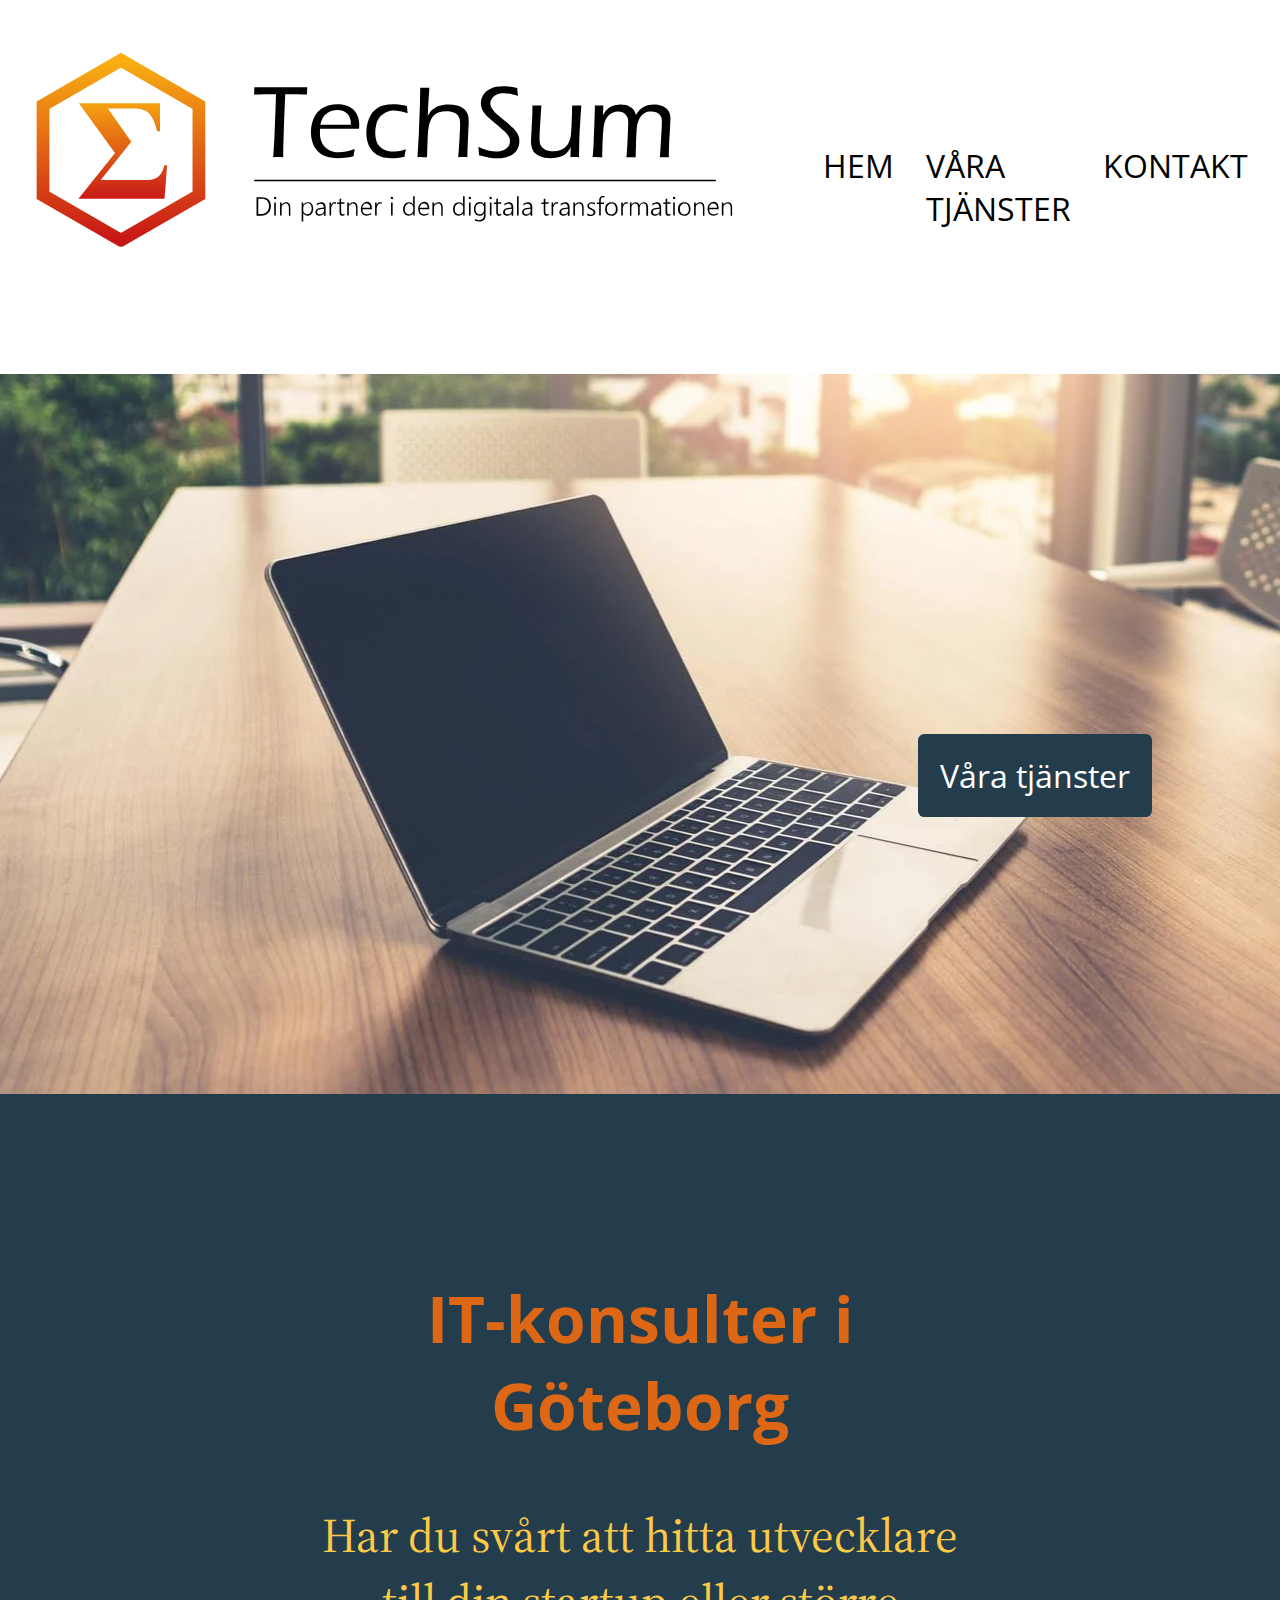
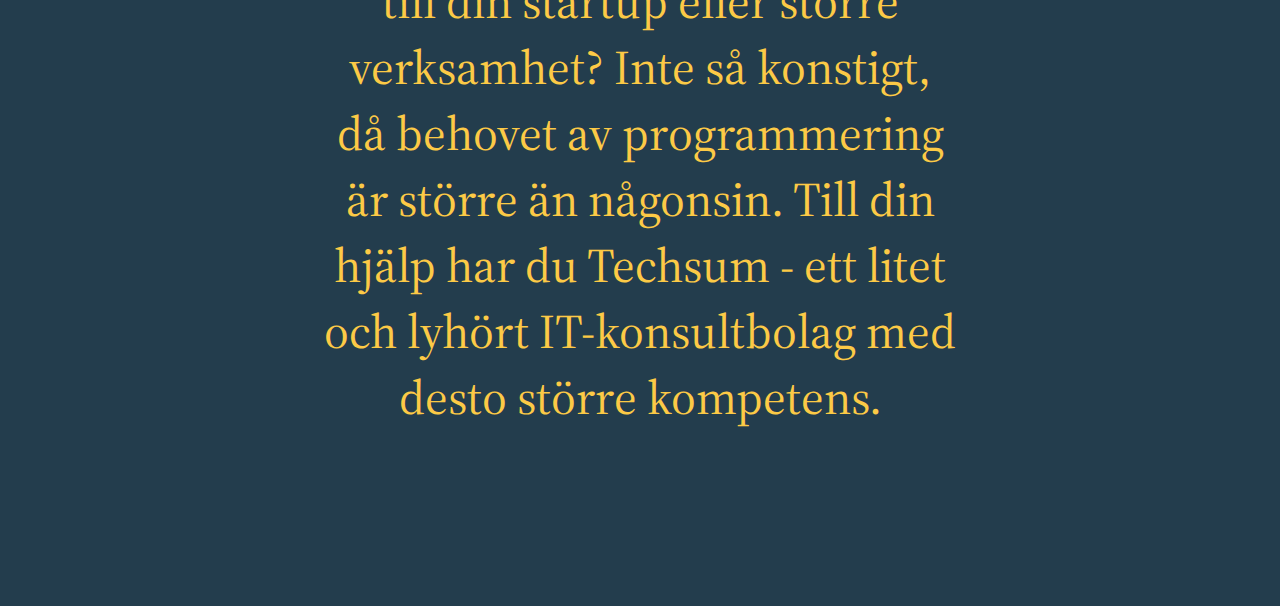
==== home.html @ 1aca4b68 "Finished hero image with cta button and info text" ====
<!DOCTYPE html>
<html lang="en">
  <head>
    <meta charset="UTF-8" />
    <meta http-equiv="X-UA-Compatible" content="IE=edge" />
    <meta name="viewport" content="width=device-width, initial-scale=1.0" />
    <link rel="stylesheet" href="./global.css" />
    <link rel="stylesheet" href="./home.css" />
    <link rel="preconnect" href="https://fonts.googleapis.com" />
    <link rel="preconnect" href="https://fonts.gstatic.com" crossorigin />
    <link
      href="https://fonts.googleapis.com/css2?family=Open+Sans:wght@600&display=swap"
      rel="stylesheet"
    />
    <link
      href="https://fonts.googleapis.com/css2?family=Source+Serif+Pro&display=swap"
      rel="stylesheet"
    />
    <title>TechSum</title>
  </head>
  <body>
    <header class="header">
      <div class="logo-container">
        <img class="logo" src="./assets/logo.svg" alt="" />
      </div>
      <div class="menu">
        <p>HEM</p>
        <p>VÅRA TJÄNSTER</p>
        <p>KONTAKT</p>
      </div>
    </header>
    <main class="hero">
      <button class="cta">
        <p>Våra tjänster</p>
      </button>
    </main>
    <div class="info-background">
      <h2>IT-konsulter i Göteborg</h2>
      <p>
        Har du svårt att hitta utvecklare till din startup eller större
        verksamhet? Inte så konstigt, då behovet av programmering är större än
        någonsin. Till din hjälp har du Techsum - ett litet och lyhört
        IT-konsultbolag med desto större kompetens.
      </p>
    </div>
    <section class="computer-image"></section>
  </body>
</html>
---- global.css ----
html,
body {
  margin: 0;
  padding: 0;
}

.header {
  display: flex;
  justify-content: space-between;
}

.logo-container {
  margin: 3rem 2rem;
}

.logo {
  height: 13.5rem;
}

.menu {
  margin: 6rem 2rem;
  margin-right: 8rem;
  display: flex;
}

.menu p {
  font-family: 'Open Sans', sans-serif;
  padding: 1rem;
  font-size: 24pt;
}
---- home.css ----
.hero {
  background-image: url('./assets/computoier.webp');
  height: 45rem;
  background-repeat: no-repeat;
  background-position: center;
  position: relative;
}

.cta {
  top: 50%;
  right: 10%;
  position: absolute;
  background-color: #233d4d;
  color: #ffffff;
  border: none;
  border-radius: 0.4rem;
  font-family: 'Open Sans', sans-serif;
  font-size: 24pt;
}

.cta p {
  margin: 1.2rem 1rem;
}

.info-background {
  background-color: #233d4d;
  padding: 8rem 20rem;
}

.info-background h2 {
  color: #dd6714;
  font-family: 'Open Sans', sans-serif;
  font-size: 48pt;
  text-align: center;
}

.info-background p {
  color: #fcca46;
  font-family: 'Source Serif Pro', serif;
  font-size: 36pt;
  text-align: center;
}
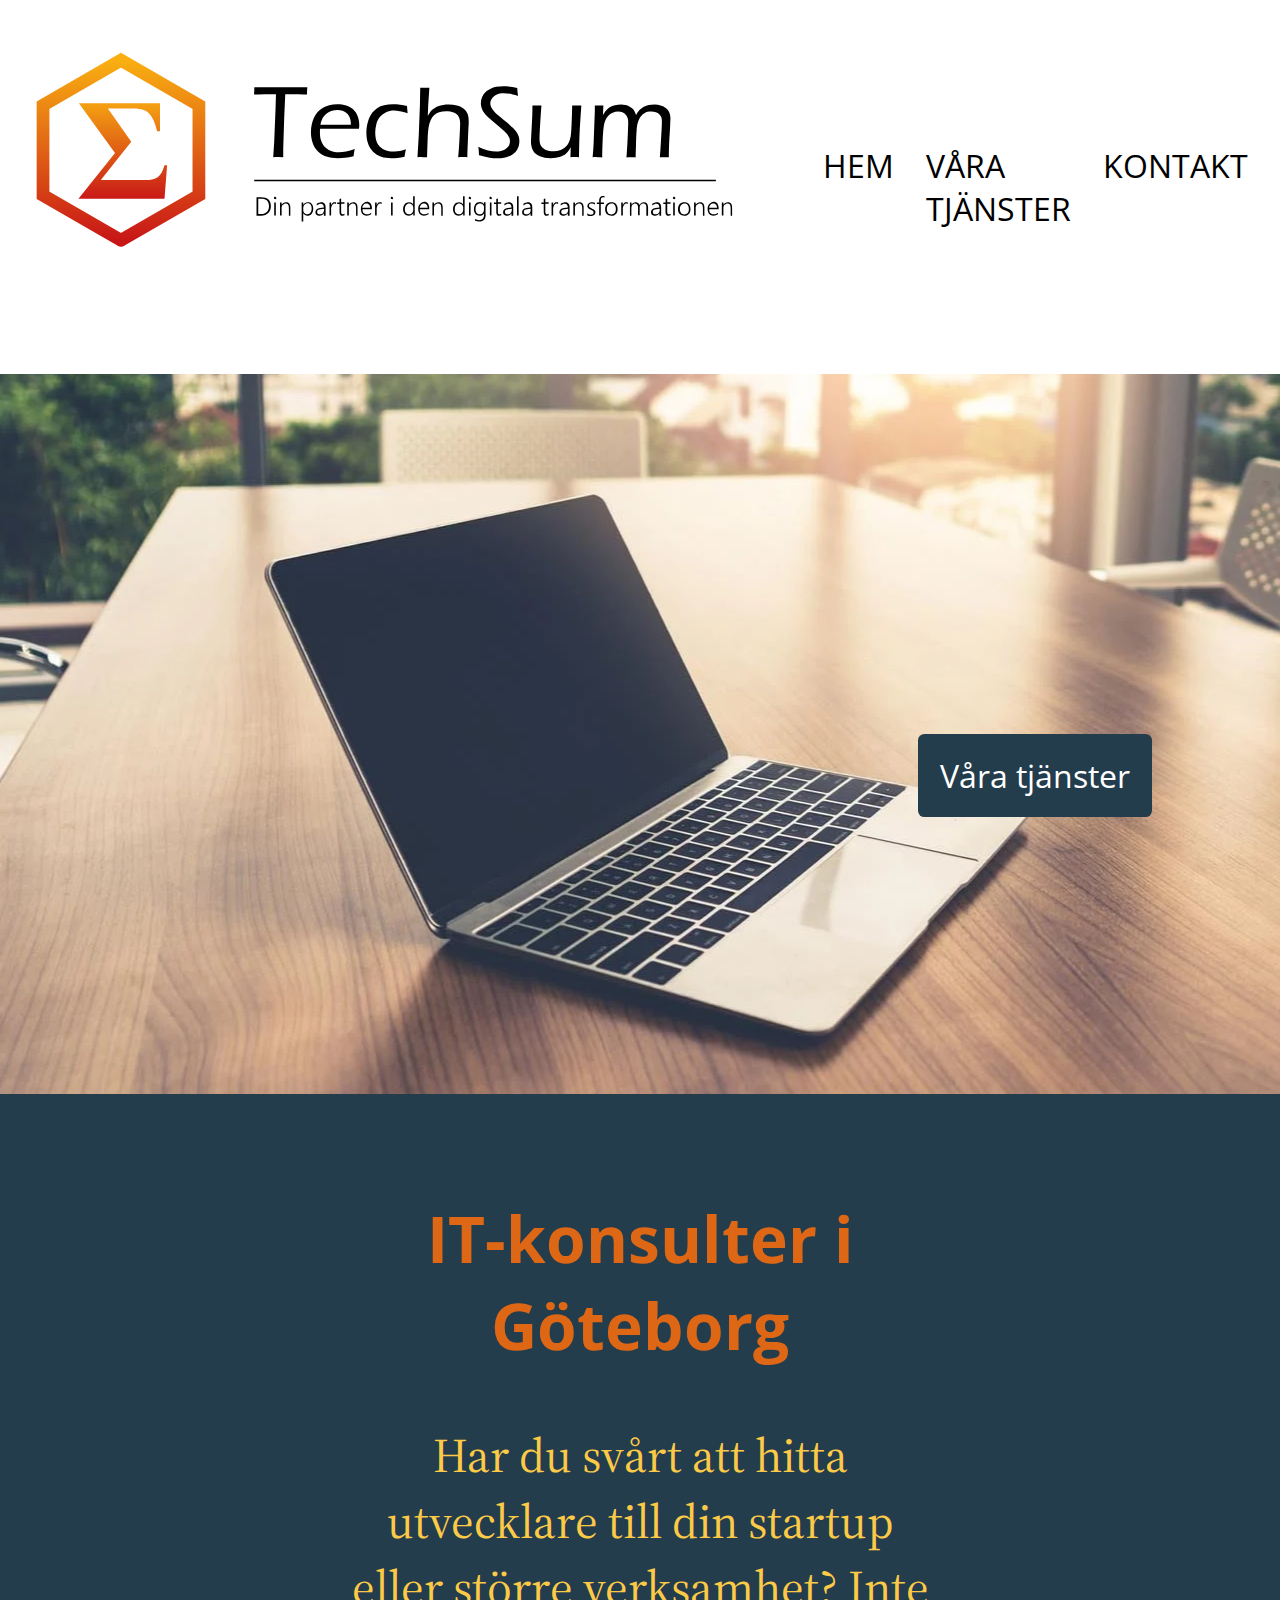
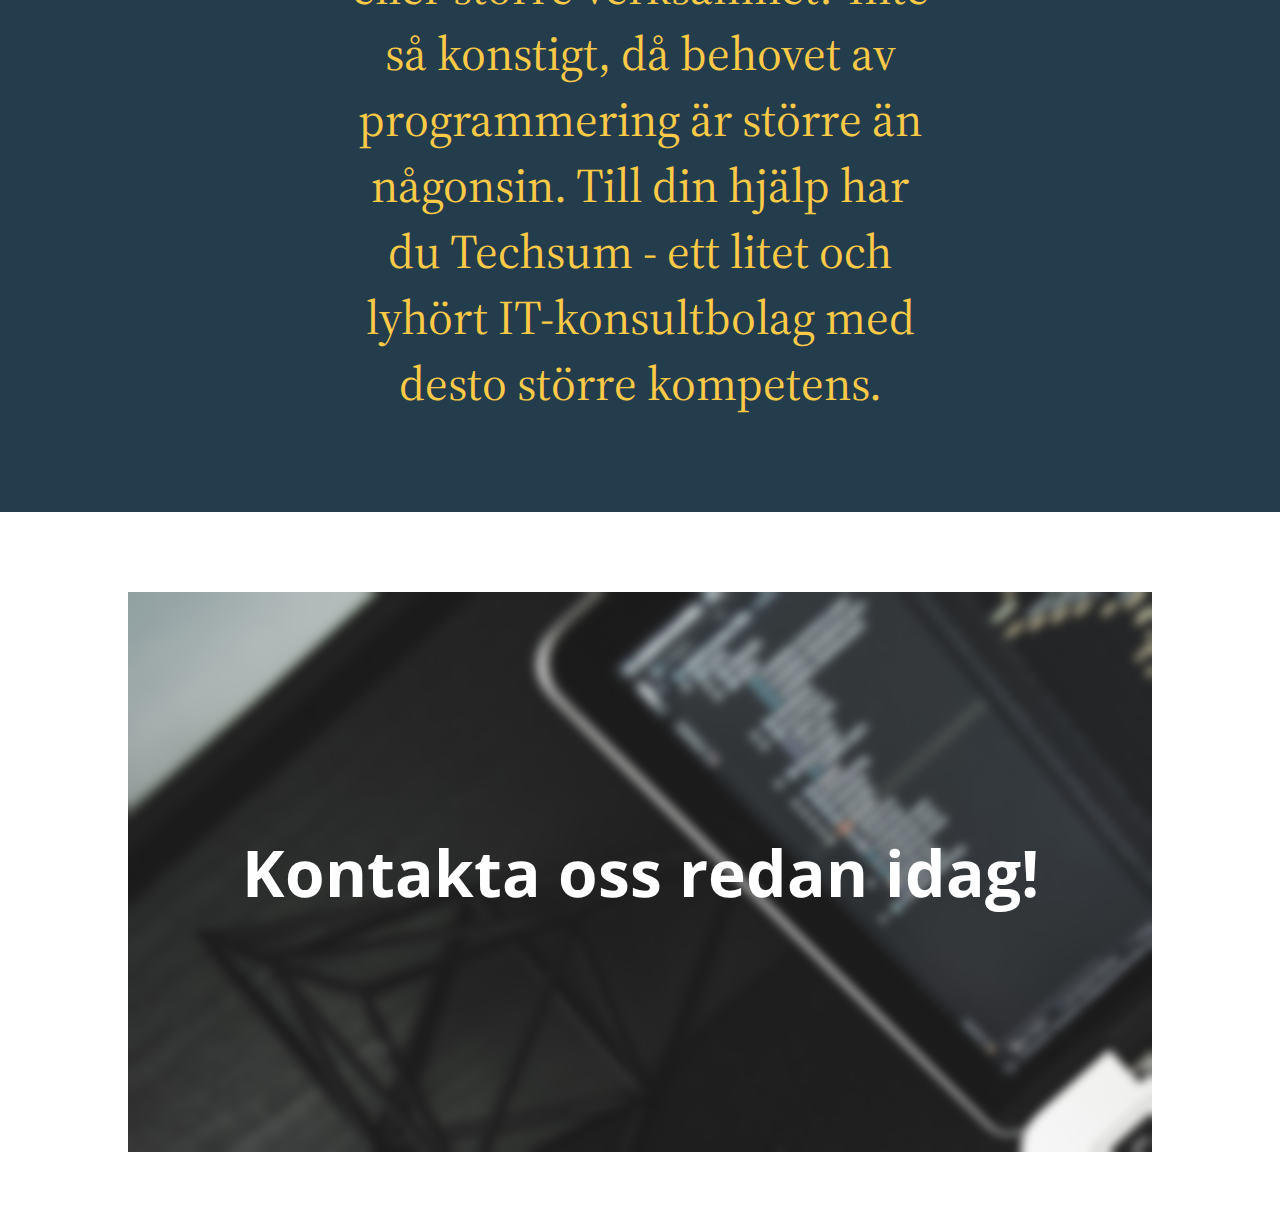
==== commit 17a6fc7e: "Added another section on homepage" ====
--- a/home.html
+++ b/home.html
@@ -35,14 +35,18 @@
       </button>
     </main>
     <div class="info-background">
-      <h2>IT-konsulter i Göteborg</h2>
-      <p>
-        Har du svårt att hitta utvecklare till din startup eller större
-        verksamhet? Inte så konstigt, då behovet av programmering är större än
-        någonsin. Till din hjälp har du Techsum - ett litet och lyhört
-        IT-konsultbolag med desto större kompetens.
-      </p>
+      <div class="info-container">
+        <h2>IT-konsulter i Göteborg</h2>
+        <p>
+          Har du svårt att hitta utvecklare till din startup eller större
+          verksamhet? Inte så konstigt, då behovet av programmering är större än
+          någonsin. Till din hjälp har du Techsum - ett litet och lyhört
+          IT-konsultbolag med desto större kompetens.
+        </p>
+      </div>
     </div>
-    <section class="computer-image"></section>
+    <section class="computer-image">
+      <h3>Kontakta oss redan idag!</h3>
+    </section>
   </body>
 </html>
--- a/home.css
+++ b/home.css
@@ -24,7 +24,12 @@
 
 .info-background {
   background-color: #233d4d;
-  padding: 8rem 20rem;
+  padding: 3rem;
+}
+
+.info-container {
+  width: 50%;
+  margin: auto;
 }
 
 .info-background h2 {
@@ -40,3 +45,27 @@
   font-size: 36pt;
   text-align: center;
 }
+
+.computer-image {
+  background-image: url('./assets/altumcode-dMUt0X3f59Q-unsplash\ \(4\).jpg');
+  width: 80%;
+  height: 35rem;
+  object-fit: contain;
+  background-repeat: no-repeat;
+  margin: 5rem auto;
+  background-position-y: -10rem;
+  display: flex;
+}
+
+.computer-image h3 {
+  font-size: 48pt;
+  font-family: 'Open Sans', sans-serif;
+  color: white;
+  width: 100%;
+  height: 100%;
+  backdrop-filter: blur(5px);
+  display: flex;
+  justify-content: center;
+  align-items: center;
+  margin: 0;
+}
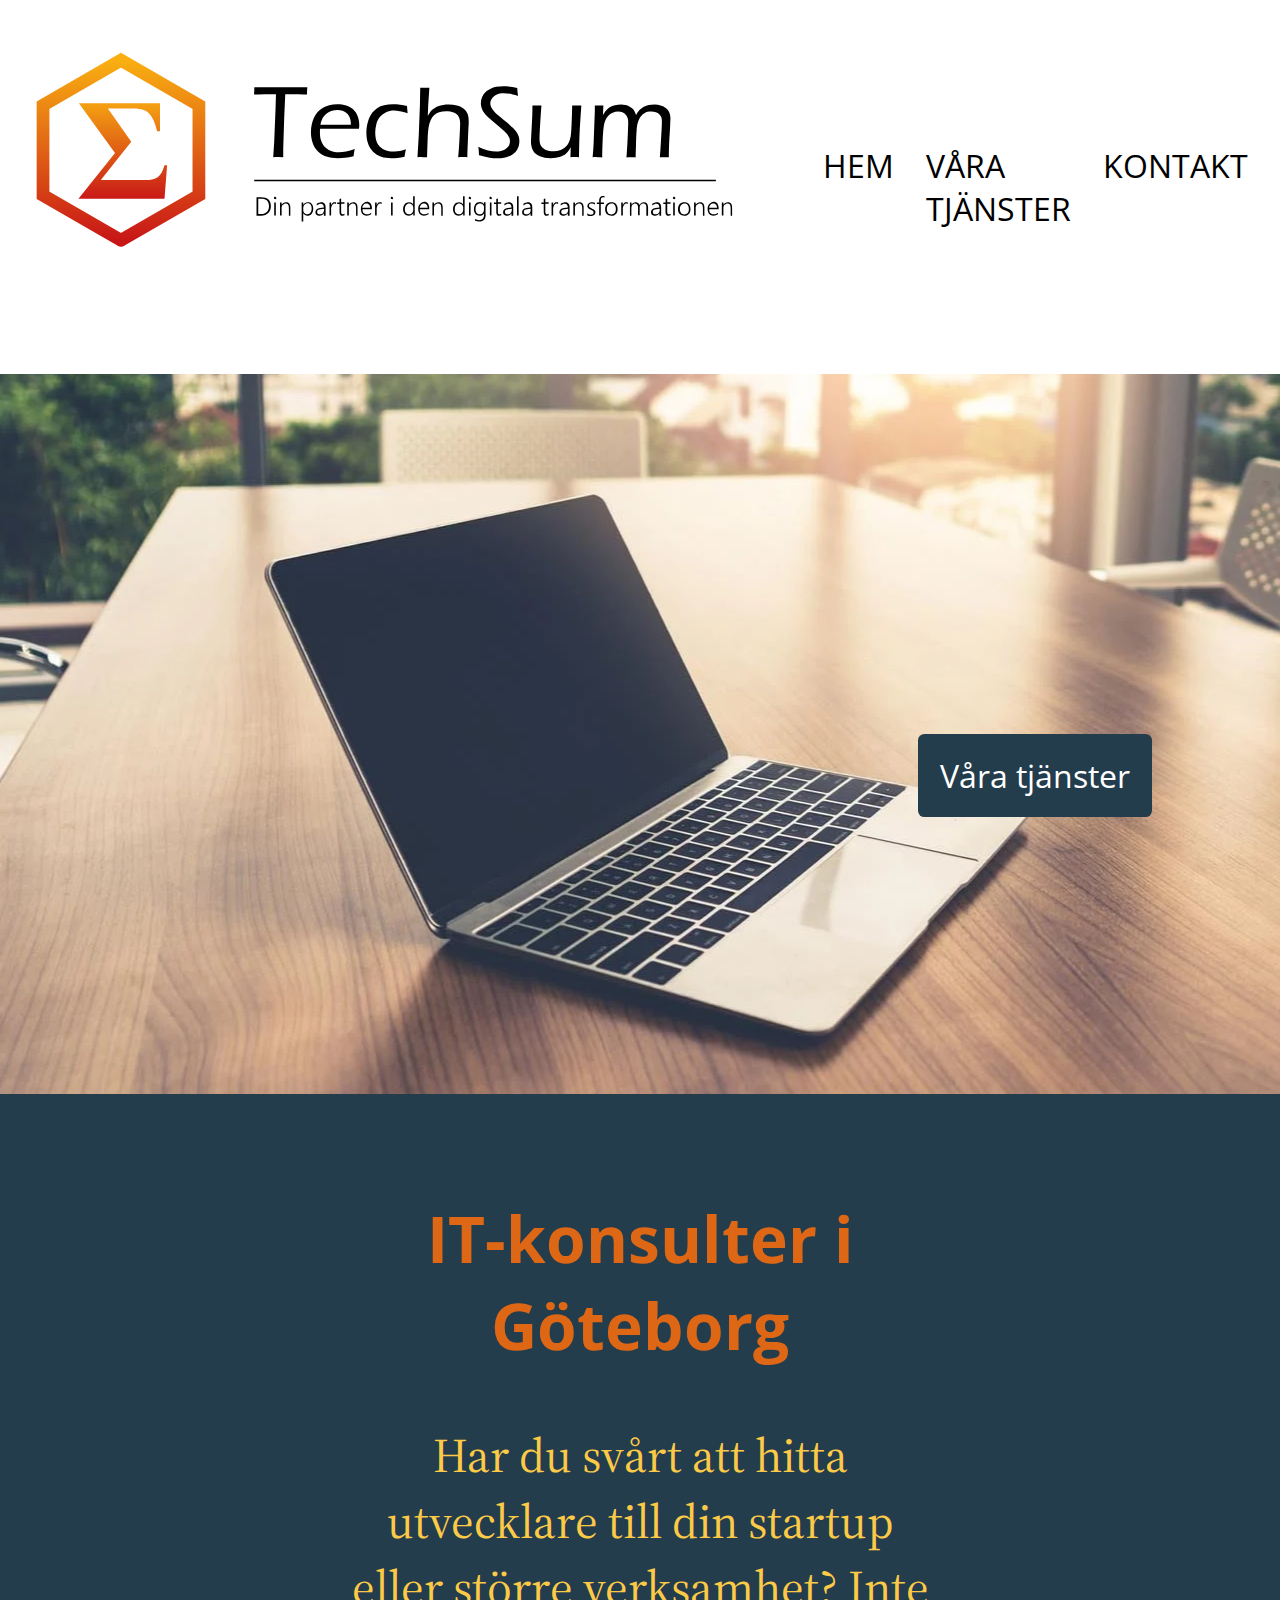
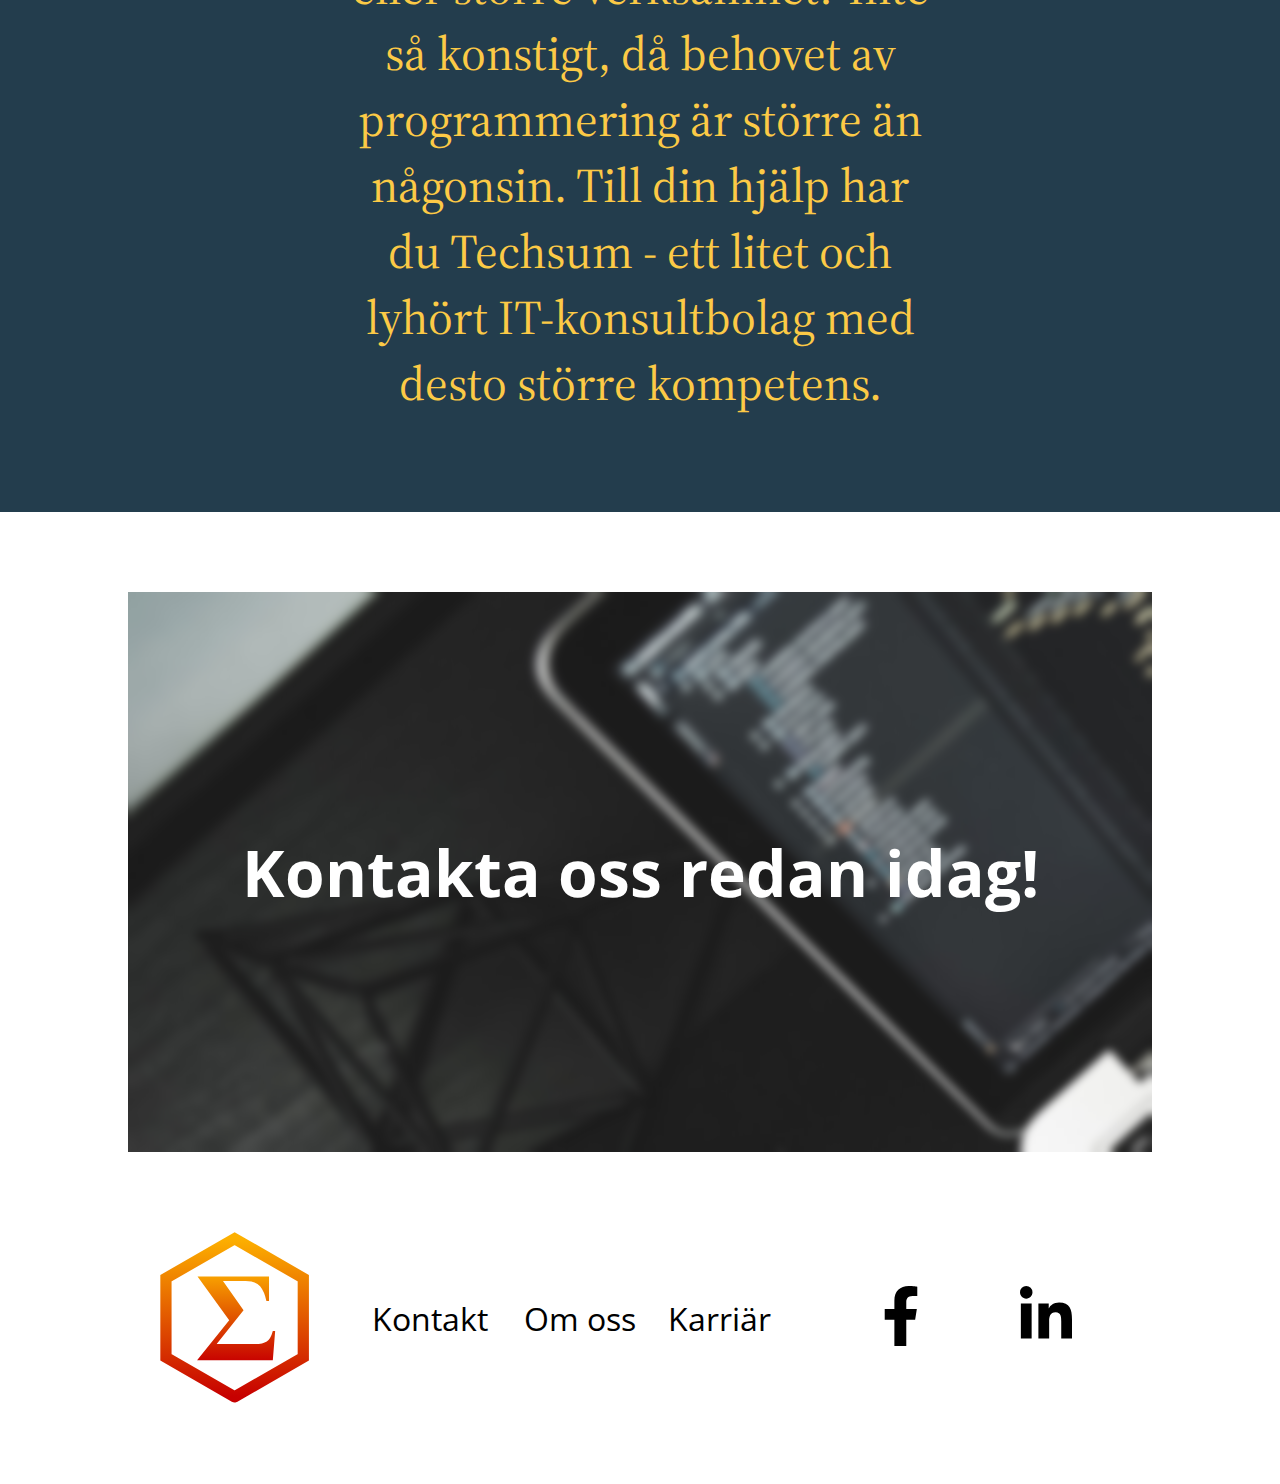
==== commit 77d61320: "Added footer and its content" ====
--- a/home.html
+++ b/home.html
@@ -48,5 +48,16 @@
     <section class="computer-image">
       <h3>Kontakta oss redan idag!</h3>
     </section>
+    <footer class="footer-container">
+      <img src="./assets/TechSum-Logo (1).svg" />
+      <div class="links">
+        <a href="contact.html">Kontakt</a> <a href="#">Om oss</a
+        ><a href="#">Karriär</a>
+      </div>
+      <div class="socials">
+        <img src="./assets/f.svg" height="60px" />
+        <img src="./assets/in.svg" height="60px" />
+      </div>
+    </footer>
   </body>
 </html>
--- a/home.css
+++ b/home.css
@@ -69,3 +69,23 @@
   align-items: center;
   margin: 0;
 }
+
+.footer-container {
+  display: flex;
+  justify-content: space-between;
+  margin: 5rem 10rem;
+  align-items: center;
+}
+
+.links a {
+  font-family: 'Open Sans', sans-serif;
+  font-size: 24pt;
+  align-content: center;
+  margin: 0 1rem;
+  text-decoration: none;
+  color: black;
+}
+
+.socials img {
+  margin: 0 3rem;
+}
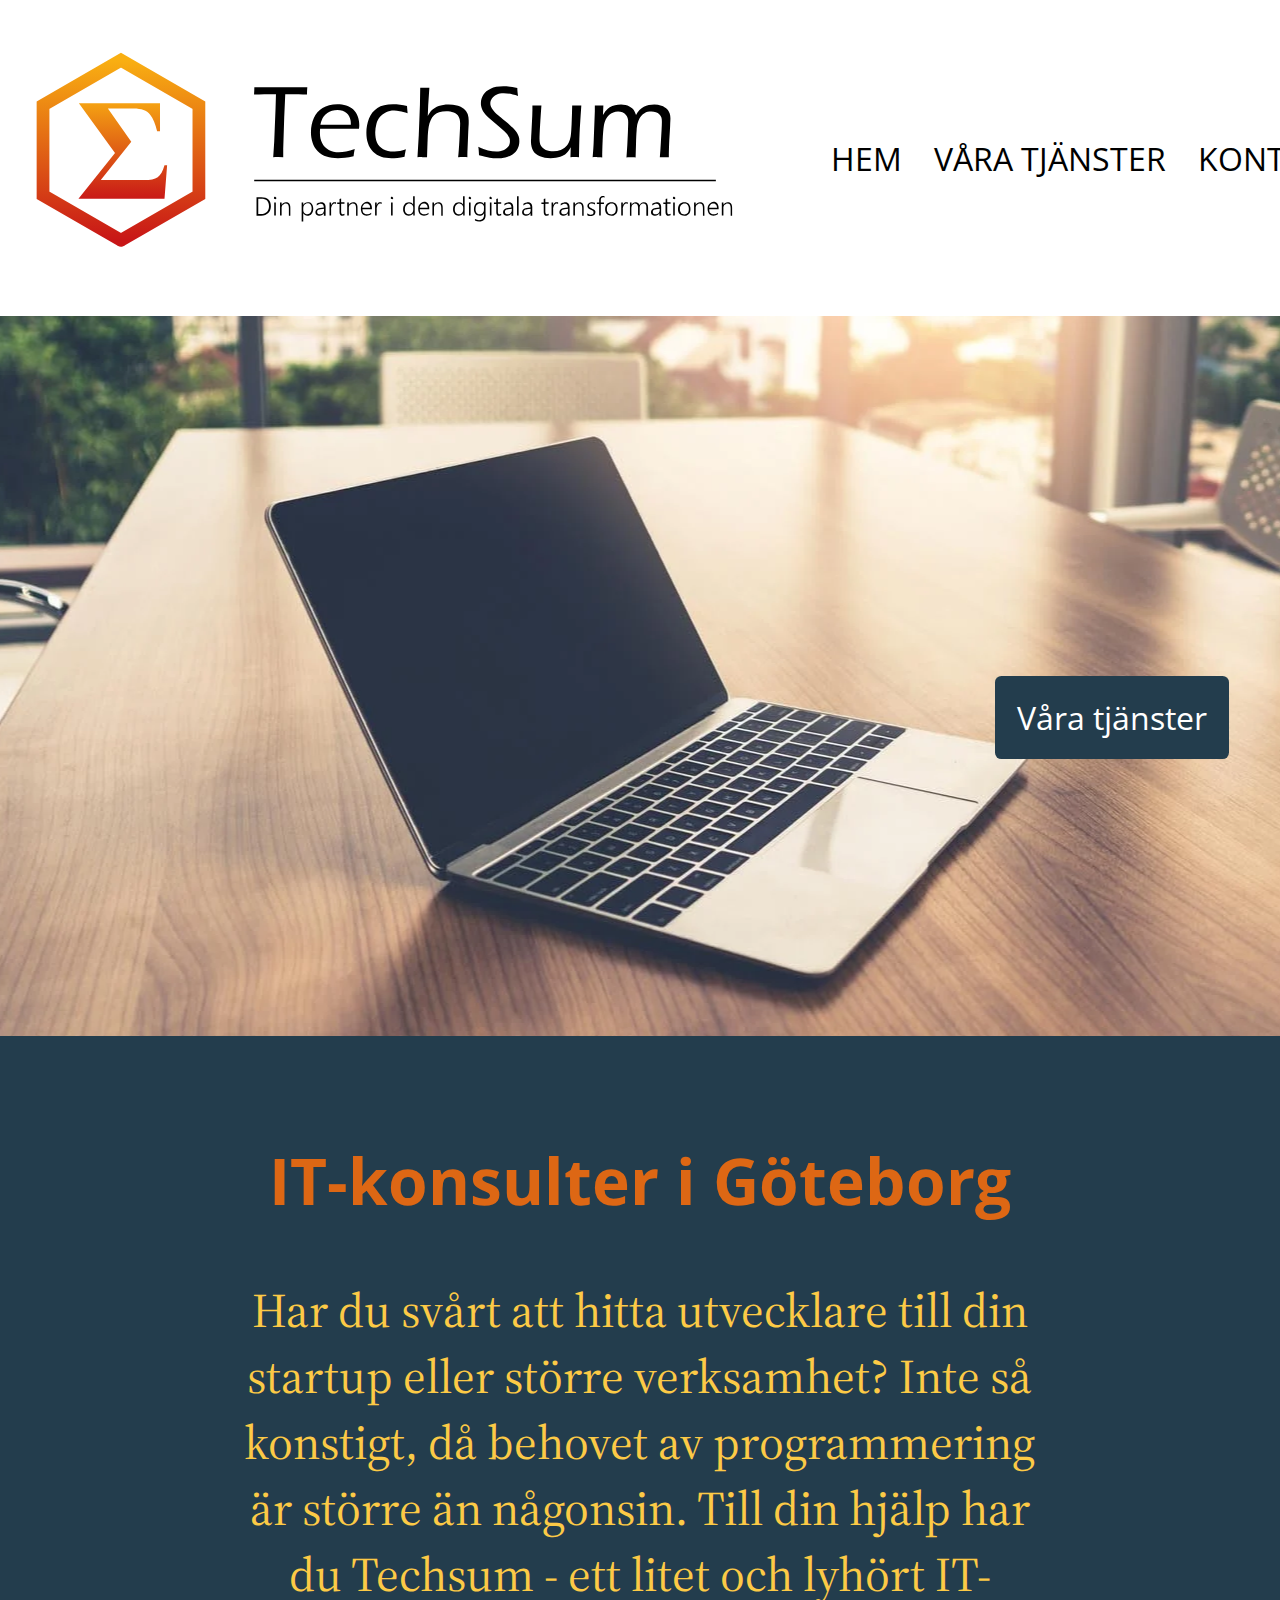
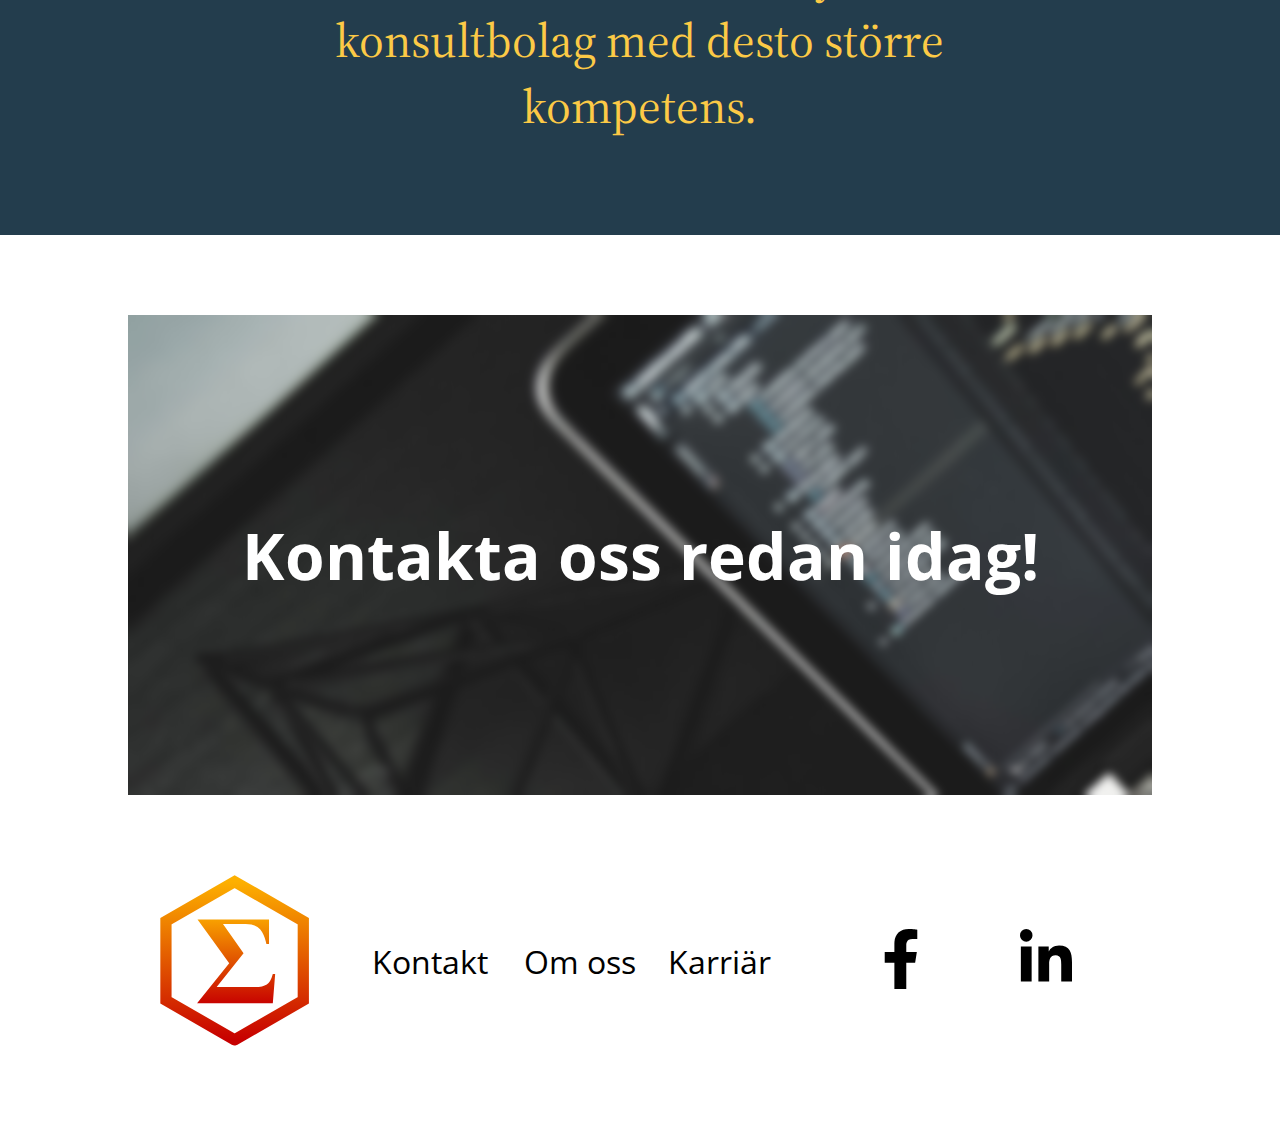
==== commit 13a998f4: "Added form to contact page" ====
--- a/home.html
+++ b/home.html
@@ -23,11 +23,11 @@
       <div class="logo-container">
         <img class="logo" src="./assets/logo.svg" alt="" />
       </div>
-      <div class="menu">
-        <p>HEM</p>
-        <p>VÅRA TJÄNSTER</p>
-        <p>KONTAKT</p>
-      </div>
+      <ul class="menu">
+        <li><a href="index.html">HEM</a></li>
+        <li><a href="services.html">VÅRA TJÄNSTER</a></li>
+        <li><a href="contact.html">KONTAKT</a></li>
+      </ul>
     </header>
     <main class="hero">
       <button class="cta">
--- a/global.css
+++ b/global.css
@@ -18,13 +18,53 @@
 }
 
 .menu {
-  margin: 6rem 2rem;
-  margin-right: 8rem;
   display: flex;
+  align-items: center;
+  margin: 6rem 0rem;
+  margin-right: 6.75%;
+  list-style: none;
+  font-family: 'Open Sans', sans-serif;
 }
 
-.menu p {
+.menu li {
+  /* font-size: 24pt; */
+  font-size: clamp(1rem, 10vw, 2rem);
+  white-space: nowrap;
+}
+
+.menu li a {
+  padding: 1rem;
+  text-decoration: none;
+  color: #000;
+}
+
+.footer-container {
+  display: flex;
+  justify-content: space-between;
+  margin: 5rem 10rem;
+  align-items: center;
+}
+
+.links a {
   font-family: 'Open Sans', sans-serif;
-  padding: 1rem;
   font-size: 24pt;
+  align-content: center;
+  margin: 0 1rem;
+  text-decoration: none;
+  color: black;
 }
+
+.socials img {
+  margin: 0 3rem;
+}
+
+@media screen and (max-width: 1350px) {
+  .menu {
+    margin-right: 1rem;
+  }
+}
+@media screen and (max-width: 1100px) {
+  .menu p {
+    font-size: 16pt;
+  }
+}
--- a/home.css
+++ b/home.css
@@ -49,7 +49,7 @@
 .computer-image {
   background-image: url('./assets/altumcode-dMUt0X3f59Q-unsplash\ \(4\).jpg');
   width: 80%;
-  height: 35rem;
+  height: 30rem;
   object-fit: contain;
   background-repeat: no-repeat;
   margin: 5rem auto;
@@ -70,22 +70,13 @@
   margin: 0;
 }
 
-.footer-container {
-  display: flex;
-  justify-content: space-between;
-  margin: 5rem 10rem;
-  align-items: center;
+@media screen and (max-width: 1400px) {
+  .cta {
+    top: 50%;
+    right: 4%;
+  }
+
+  .info-container {
+    width: 70%;
+  }
 }
-
-.links a {
-  font-family: 'Open Sans', sans-serif;
-  font-size: 24pt;
-  align-content: center;
-  margin: 0 1rem;
-  text-decoration: none;
-  color: black;
-}
-
-.socials img {
-  margin: 0 3rem;
-}
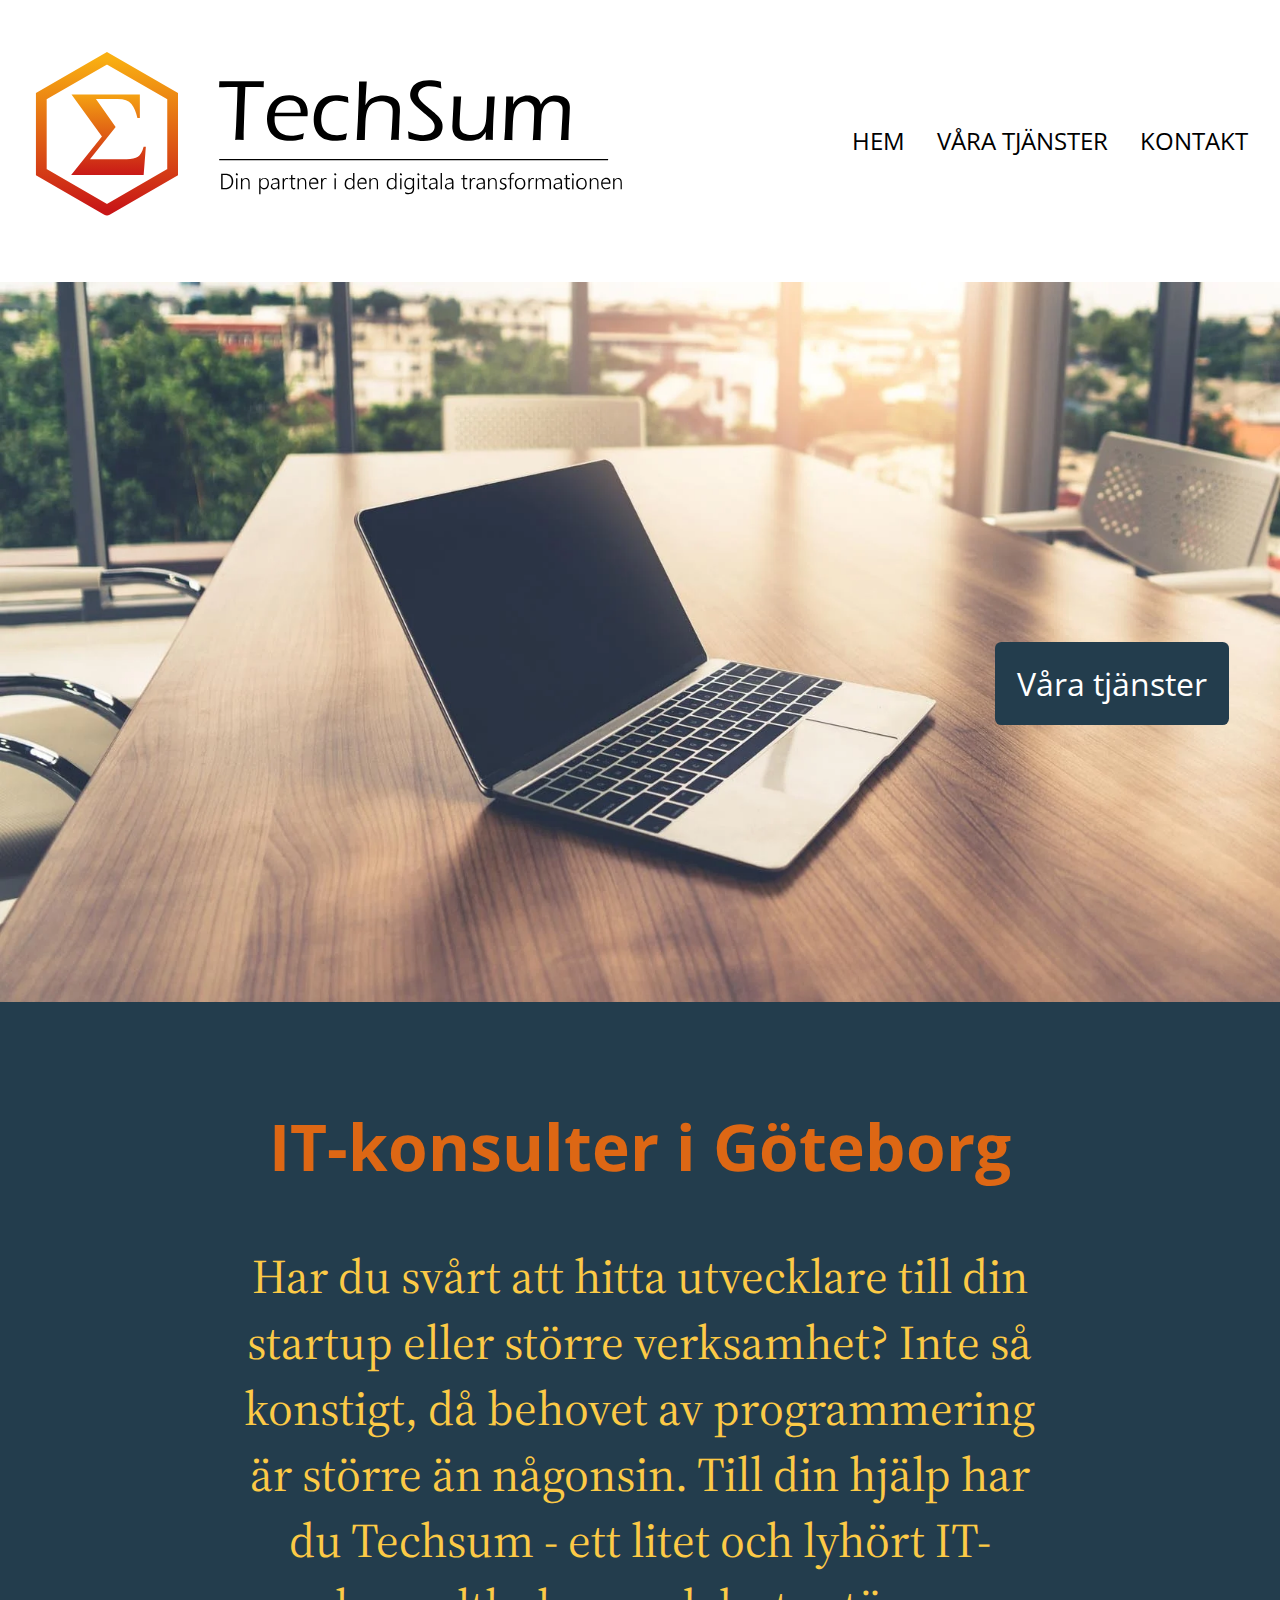
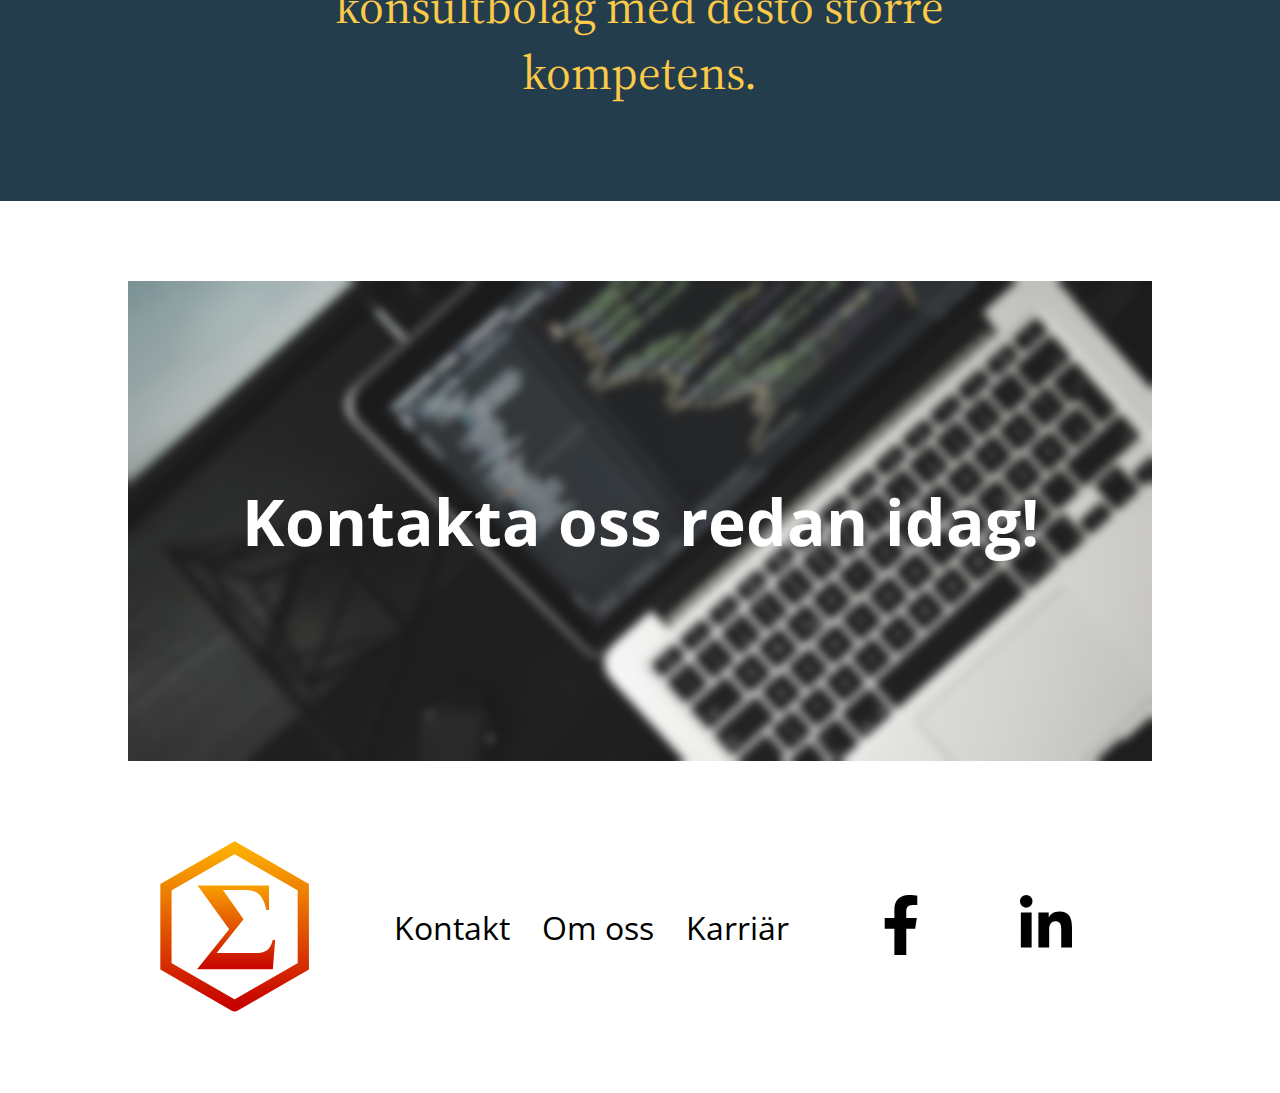
==== commit ebb1800b: "Changed footer links on all pages" ====
--- a/home.html
+++ b/home.html
@@ -21,7 +21,9 @@
   <body>
     <header class="header">
       <div class="logo-container">
-        <img class="logo" src="./assets/logo.svg" alt="" />
+        <a href="home.html">
+          <img class="logo" src="./assets/logo.svg" alt="" />
+        </a>
       </div>
       <ul class="menu">
         <li><a href="index.html">HEM</a></li>
@@ -50,10 +52,11 @@
     </section>
     <footer class="footer-container">
       <img src="./assets/TechSum-Logo (1).svg" />
-      <div class="links">
-        <a href="contact.html">Kontakt</a> <a href="#">Om oss</a
-        ><a href="#">Karriär</a>
-      </div>
+      <ul class="links">
+        <li><a href="contact.html">Kontakt</a></li>
+        <li><a href="#">Om oss</a></li>
+        <li><a href="#">Karriär</a></li>
+      </ul>
       <div class="socials">
         <img src="./assets/f.svg" height="60px" />
         <img src="./assets/in.svg" height="60px" />
--- a/global.css
+++ b/global.css
@@ -14,21 +14,22 @@
 }
 
 .logo {
-  height: 13.5rem;
+  height: 11.6944rem;
 }
 
 .menu {
   display: flex;
   align-items: center;
-  margin: 6rem 0rem;
+  margin: 0rem;
   margin-right: 6.75%;
+  padding-left: 0;
   list-style: none;
   font-family: 'Open Sans', sans-serif;
 }
 
 .menu li {
-  /* font-size: 24pt; */
-  font-size: clamp(1rem, 10vw, 2rem);
+  font-size: 18pt;
+  /*font-size: clamp(1rem, 2.5vw, 2rem);*/
   white-space: nowrap;
 }
 
@@ -45,6 +46,16 @@
   align-items: center;
 }
 
+.links {
+  list-style: none;
+  display: flex;
+  align-items: center;
+}
+
+.links li {
+  white-space: nowrap;
+}
+
 .links a {
   font-family: 'Open Sans', sans-serif;
   font-size: 24pt;
@@ -58,13 +69,31 @@
   margin: 0 3rem;
 }
 
+/*
+@media screen and (max-width: 1388px) {
+  .logo {
+    width: 51.235vw;
+    height: unset;
+  }
+}
+*/
+
 @media screen and (max-width: 1350px) {
   .menu {
     margin-right: 1rem;
   }
 }
-@media screen and (max-width: 1100px) {
-  .menu p {
-    font-size: 16pt;
+
+@media screen and (max-width: 1300px) {
+  .logo {
+    width: 46.8085vw;
+    height: unset;
   }
 }
+
+@media screen and (max-width: 1023px) {
+  .header {
+    flex-direction: column;
+    align-items: center;
+  }
+}
--- a/home.css
+++ b/home.css
@@ -4,6 +4,7 @@
   background-repeat: no-repeat;
   background-position: center;
   position: relative;
+  background-size: cover;
 }
 
 .cta {
@@ -50,11 +51,9 @@
   background-image: url('./assets/altumcode-dMUt0X3f59Q-unsplash\ \(4\).jpg');
   width: 80%;
   height: 30rem;
-  object-fit: contain;
-  background-repeat: no-repeat;
   margin: 5rem auto;
-  background-position-y: -10rem;
   display: flex;
+  background-size: cover;
 }
 
 .computer-image h3 {
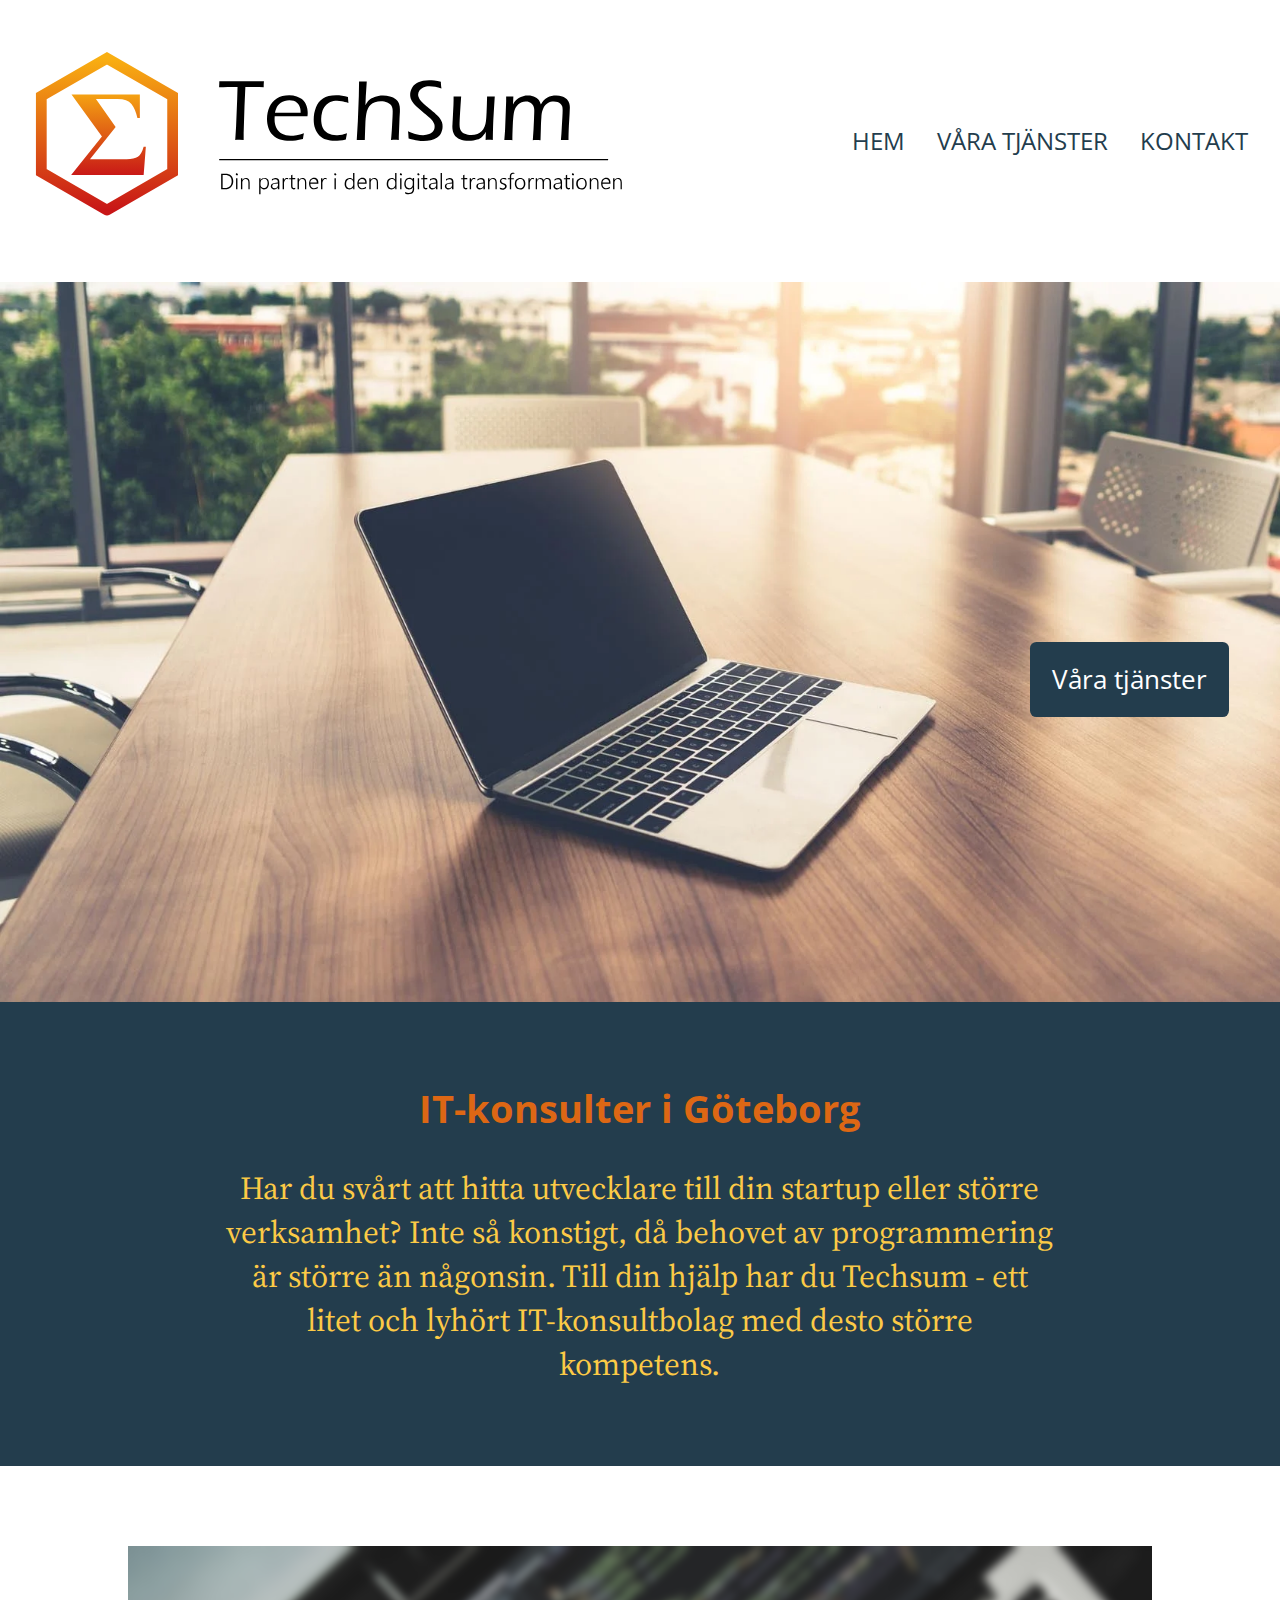
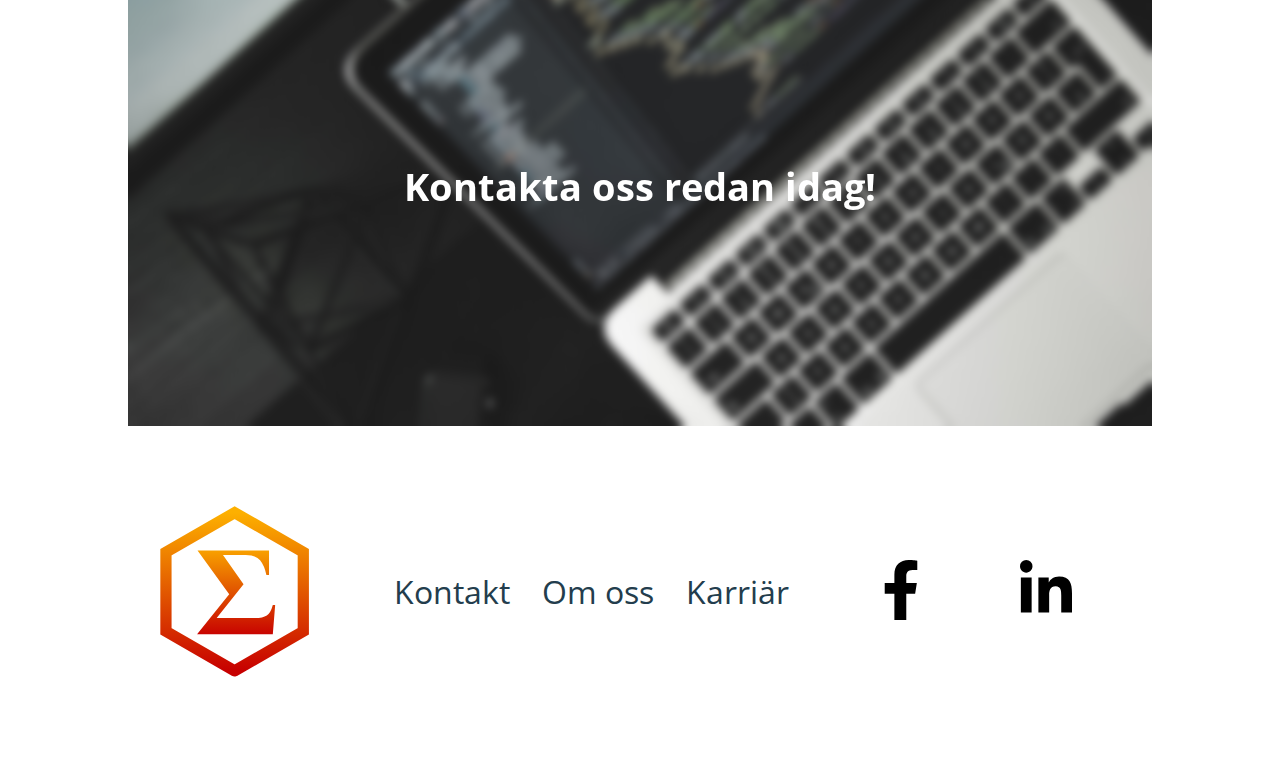
==== commit 838303d6: "Added more hover effects" ====
--- a/home.html
+++ b/home.html
@@ -33,7 +33,9 @@
     </header>
     <main class="hero">
       <button class="cta">
-        <p>Våra tjänster</p>
+        <a href="services.html">
+          <p>Våra tjänster</p>
+        </a>
       </button>
     </main>
     <div class="info-background">
--- a/global.css
+++ b/global.css
@@ -36,7 +36,12 @@
 .menu li a {
   padding: 1rem;
   text-decoration: none;
-  color: #000;
+  color: #233d4d;
+}
+
+.menu li a:hover {
+  color: #fcca46;
+  text-decoration: underline;
 }
 
 .footer-container {
@@ -62,7 +67,21 @@
   align-content: center;
   margin: 0 1rem;
   text-decoration: none;
-  color: black;
+  color: #233d4d;
+}
+
+/* .links a::after {
+  content: ' ';
+  position: absolute;
+  width: 100%;
+  height: 5px;
+  bottom: 0;
+  background: purple;
+} */
+
+.links a:hover {
+  color: #fcca46;
+  text-decoration: underline;
 }
 
 .socials img {
@@ -95,5 +114,6 @@
   .header {
     flex-direction: column;
     align-items: center;
+    margin-bottom: 2rem;
   }
 }
--- a/home.css
+++ b/home.css
@@ -16,11 +16,24 @@
   border: none;
   border-radius: 0.4rem;
   font-family: 'Open Sans', sans-serif;
-  font-size: 24pt;
+  font-size: 2vw;
+}
+
+.cta:hover {
 }
 
 .cta p {
   margin: 1.2rem 1rem;
+}
+
+.cta a {
+  color: #ffffff;
+  text-decoration: none;
+}
+
+.cta a:hover {
+  color: #fcca46;
+  text-decoration: underline;
 }
 
 .info-background {
@@ -36,14 +49,15 @@
 .info-background h2 {
   color: #dd6714;
   font-family: 'Open Sans', sans-serif;
-  font-size: 48pt;
+  font-size: 3vw;
   text-align: center;
+  white-space: nowrap;
 }
 
 .info-background p {
   color: #fcca46;
   font-family: 'Source Serif Pro', serif;
-  font-size: 36pt;
+  font-size: 2.5vw;
   text-align: center;
 }
 
@@ -57,7 +71,7 @@
 }
 
 .computer-image h3 {
-  font-size: 48pt;
+  font-size: 3vw;
   font-family: 'Open Sans', sans-serif;
   color: white;
   width: 100%;
@@ -79,3 +93,51 @@
     width: 70%;
   }
 }
+
+@media screen and (max-width: 1200px) {
+  .info-container h2 {
+    font-size: 4vw;
+  }
+
+  .info-container p {
+    font-size: 3.5vw;
+  }
+
+  .computer-image h3 {
+    font-size: 3vw;
+  }
+}
+
+@media screen and (max-width: 1064px) {
+  .computer-image {
+    width: 100%;
+  }
+}
+
+@media screen and (max-width: 900px) {
+  .info-container {
+    width: 80%;
+  }
+
+  .info-background h2 {
+    font-size: 5vw;
+  }
+
+  .computer-image h3 {
+    font-size: 5vw;
+  }
+
+  .cta p {
+    font-size: 3vw;
+  }
+}
+
+@media screen and (max-width: 500px) {
+  .info-container {
+    width: 100%;
+  }
+
+  .info-container h2 {
+    font-size: 7vw;
+  }
+}
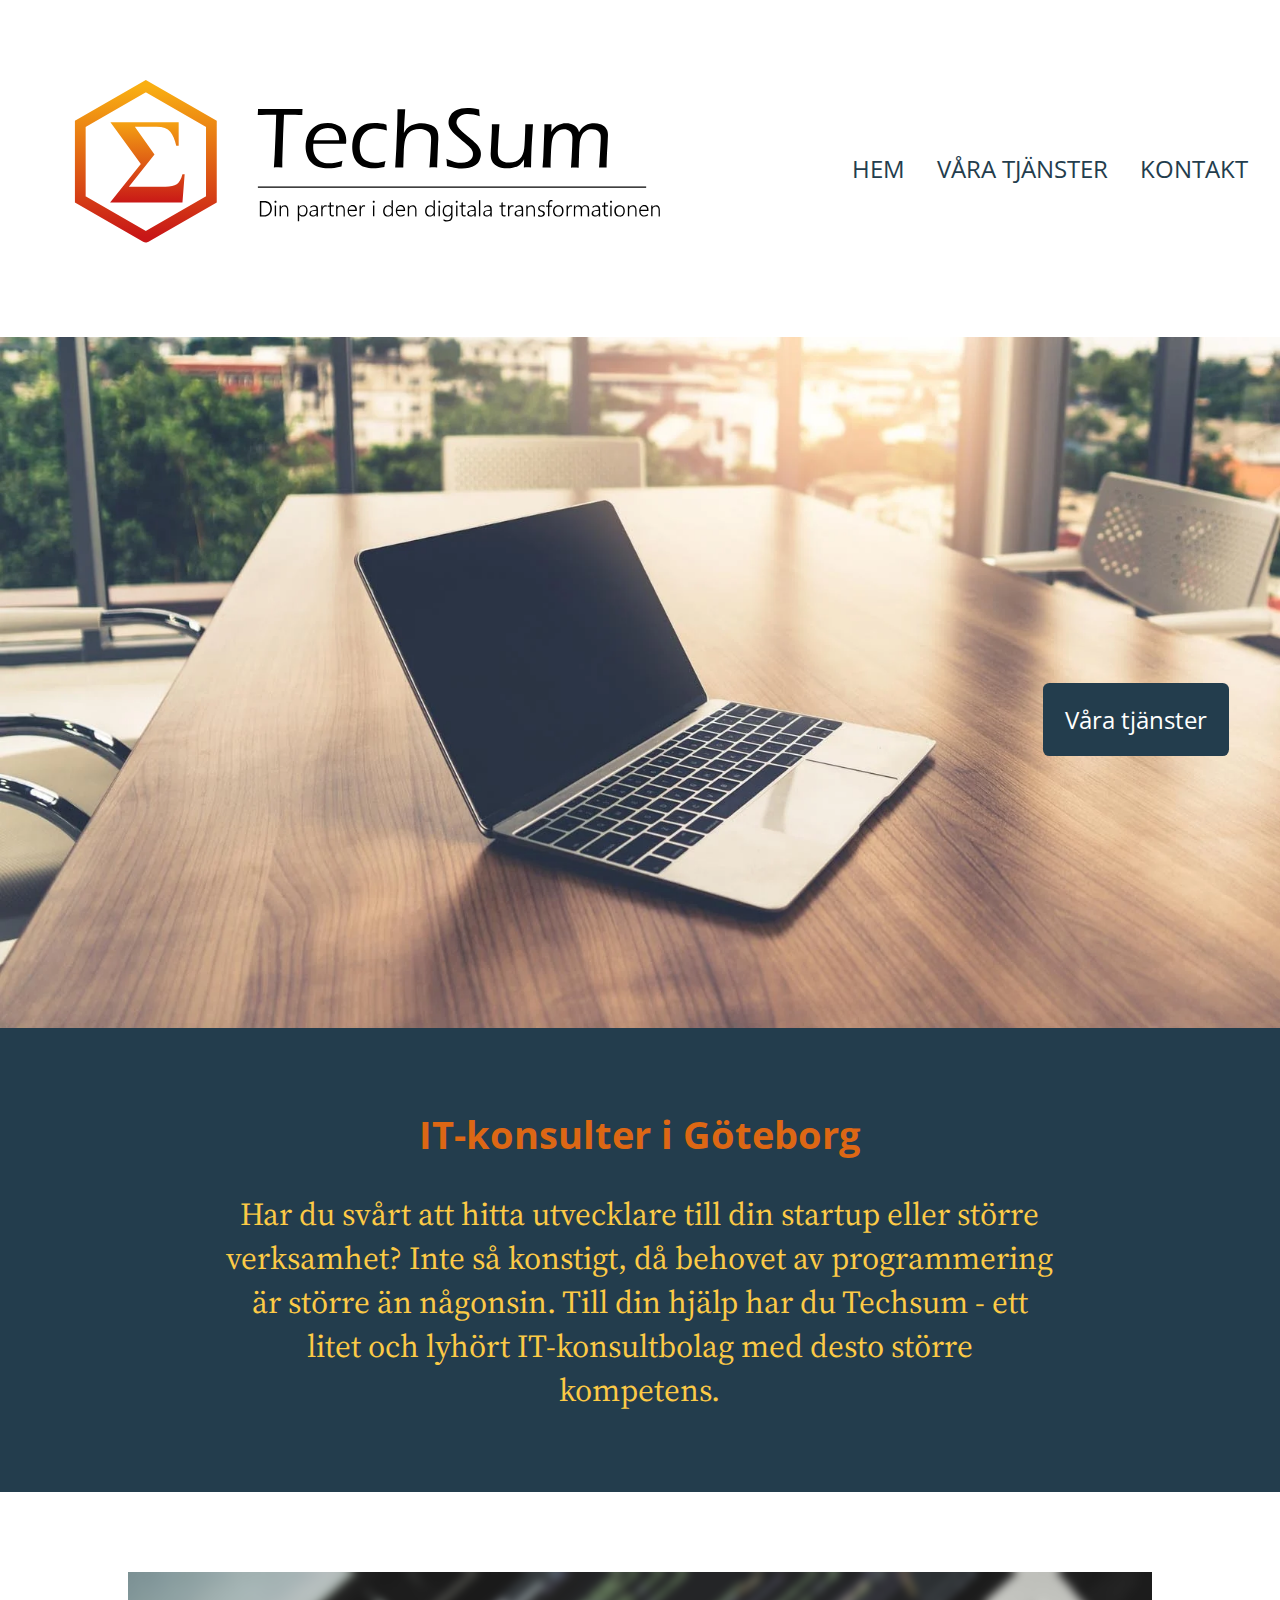
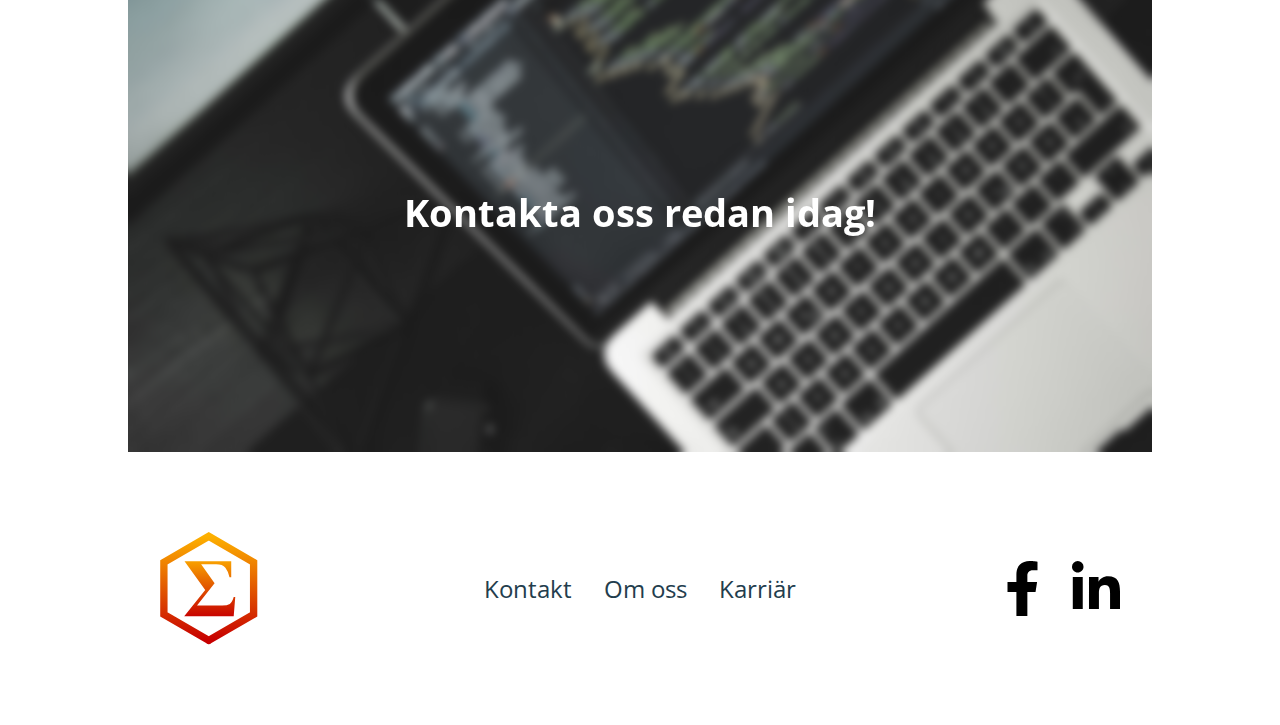
==== commit eebda654: "Added more mediaqueries to take the site fully responsive" ====
--- a/home.html
+++ b/home.html
@@ -22,11 +22,11 @@
     <header class="header">
       <div class="logo-container">
         <a href="home.html">
-          <img class="logo" src="./assets/logo.svg" alt="" />
+          <img class="logo" src="./assets/header-logo.svg" alt="" />
         </a>
       </div>
       <ul class="menu">
-        <li><a href="index.html">HEM</a></li>
+        <li><a href="home.html">HEM</a></li>
         <li><a href="services.html">VÅRA TJÄNSTER</a></li>
         <li><a href="contact.html">KONTAKT</a></li>
       </ul>
@@ -53,15 +53,15 @@
       <h3>Kontakta oss redan idag!</h3>
     </section>
     <footer class="footer-container">
-      <img src="./assets/TechSum-Logo (1).svg" />
+      <img class="footer-logo" src="./assets/footer-logo.svg" />
       <ul class="links">
         <li><a href="contact.html">Kontakt</a></li>
         <li><a href="#">Om oss</a></li>
         <li><a href="#">Karriär</a></li>
       </ul>
       <div class="socials">
-        <img src="./assets/f.svg" height="60px" />
-        <img src="./assets/in.svg" height="60px" />
+        <img src="./assets/facebook.svg" height="60px" />
+        <img src="./assets/instagram.svg" height="60px" />
       </div>
     </footer>
   </body>
--- a/global.css
+++ b/global.css
@@ -10,11 +10,12 @@
 }
 
 .logo-container {
-  margin: 3rem 2rem;
+  margin: 4.75rem 5.57vw;
+  margin-right: 0;
 }
 
 .logo {
-  height: 11.6944rem;
+  height: 12rem;
 }
 
 .menu {
@@ -45,13 +46,21 @@
 }
 
 .footer-container {
-  display: flex;
-  justify-content: space-between;
+  display: grid;
+  grid-template-columns: 1fr 1fr 1fr;
+  /* justify-content: space-between; */
   margin: 5rem 10rem;
+  /* align-items: center; */
   align-items: center;
+  justify-content: center;
+}
+
+.footer-logo {
+  width: 6.13rem;
 }
 
 .links {
+  padding: 0;
   list-style: none;
   display: flex;
   align-items: center;
@@ -63,39 +72,27 @@
 
 .links a {
   font-family: 'Open Sans', sans-serif;
-  font-size: 24pt;
+  font-size: 18pt;
   align-content: center;
   margin: 0 1rem;
   text-decoration: none;
   color: #233d4d;
 }
 
-/* .links a::after {
-  content: ' ';
-  position: absolute;
-  width: 100%;
-  height: 5px;
-  bottom: 0;
-  background: purple;
-} */
-
 .links a:hover {
   color: #fcca46;
   text-decoration: underline;
 }
 
-.socials img {
-  margin: 0 3rem;
+.socials {
+  display: flex;
+  justify-content: flex-end;
+  gap: 2rem;
 }
 
-/*
-@media screen and (max-width: 1388px) {
-  .logo {
-    width: 51.235vw;
-    height: unset;
-  }
+.socials img {
+  height: 3.44rem;
 }
-*/
 
 @media screen and (max-width: 1350px) {
   .menu {
@@ -105,7 +102,7 @@
 
 @media screen and (max-width: 1300px) {
   .logo {
-    width: 46.8085vw;
+    width: 46.67vw;
     height: unset;
   }
 }
@@ -116,4 +113,35 @@
     align-items: center;
     margin-bottom: 2rem;
   }
+
+  .logo-container {
+    margin: 1.6rem 0;
+  }
+
+  .logo {
+    width: 29.87rem;
+  }
+
+  .menu {
+    margin-bottom: 1.5rem;
+    margin-right: 0;
+  }
+
+  .footer-container {
+    margin: 5rem 2rem;
+  }
 }
+
+@media screen and (max-width: 640px) {
+  .footer-container {
+    grid-template-columns: min-content min-content;
+    margin: 2rem 0;
+    padding: 0;
+    gap: 1rem;
+  }
+
+  .socials {
+    grid-column: 1/3;
+    margin: auto;
+  }
+}
--- a/home.css
+++ b/home.css
@@ -1,6 +1,6 @@
 .hero {
-  background-image: url('./assets/computoier.webp');
-  height: 45rem;
+  background-image: url('./assets/home-hero.webp');
+  height: 43.19rem;
   background-repeat: no-repeat;
   background-position: center;
   position: relative;
@@ -8,18 +8,15 @@
 }
 
 .cta {
-  top: 50%;
-  right: 10%;
+  top: 49%;
+  right: 5%;
   position: absolute;
   background-color: #233d4d;
   color: #ffffff;
   border: none;
   border-radius: 0.4rem;
   font-family: 'Open Sans', sans-serif;
-  font-size: 2vw;
-}
-
-.cta:hover {
+  font-size: 18pt;
 }
 
 .cta p {
@@ -62,7 +59,7 @@
 }
 
 .computer-image {
-  background-image: url('./assets/altumcode-dMUt0X3f59Q-unsplash\ \(4\).jpg');
+  background-image: url('./assets/home-hero-2.jpg');
   width: 80%;
   height: 30rem;
   margin: 5rem auto;
@@ -83,7 +80,7 @@
   margin: 0;
 }
 
-@media screen and (max-width: 1400px) {
+@media screen and (max-width: 1399px) {
   .cta {
     top: 50%;
     right: 4%;
